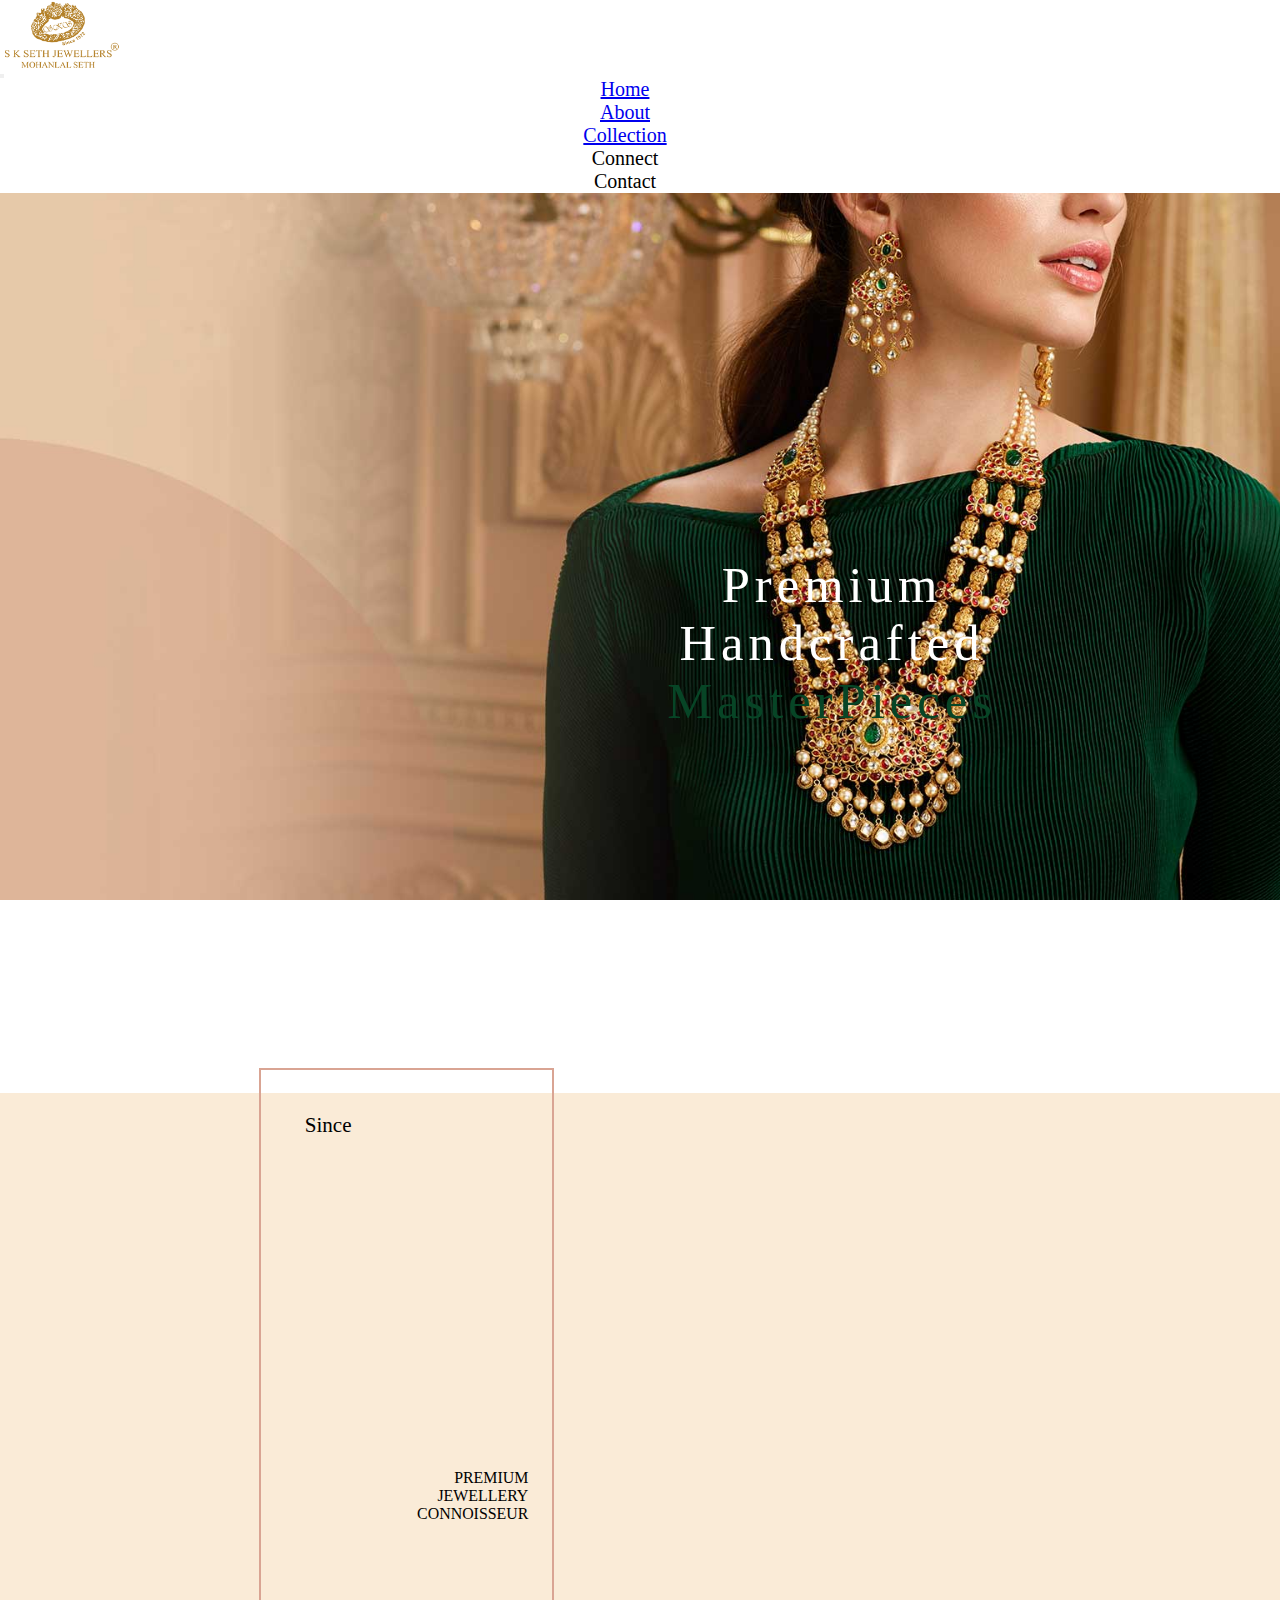
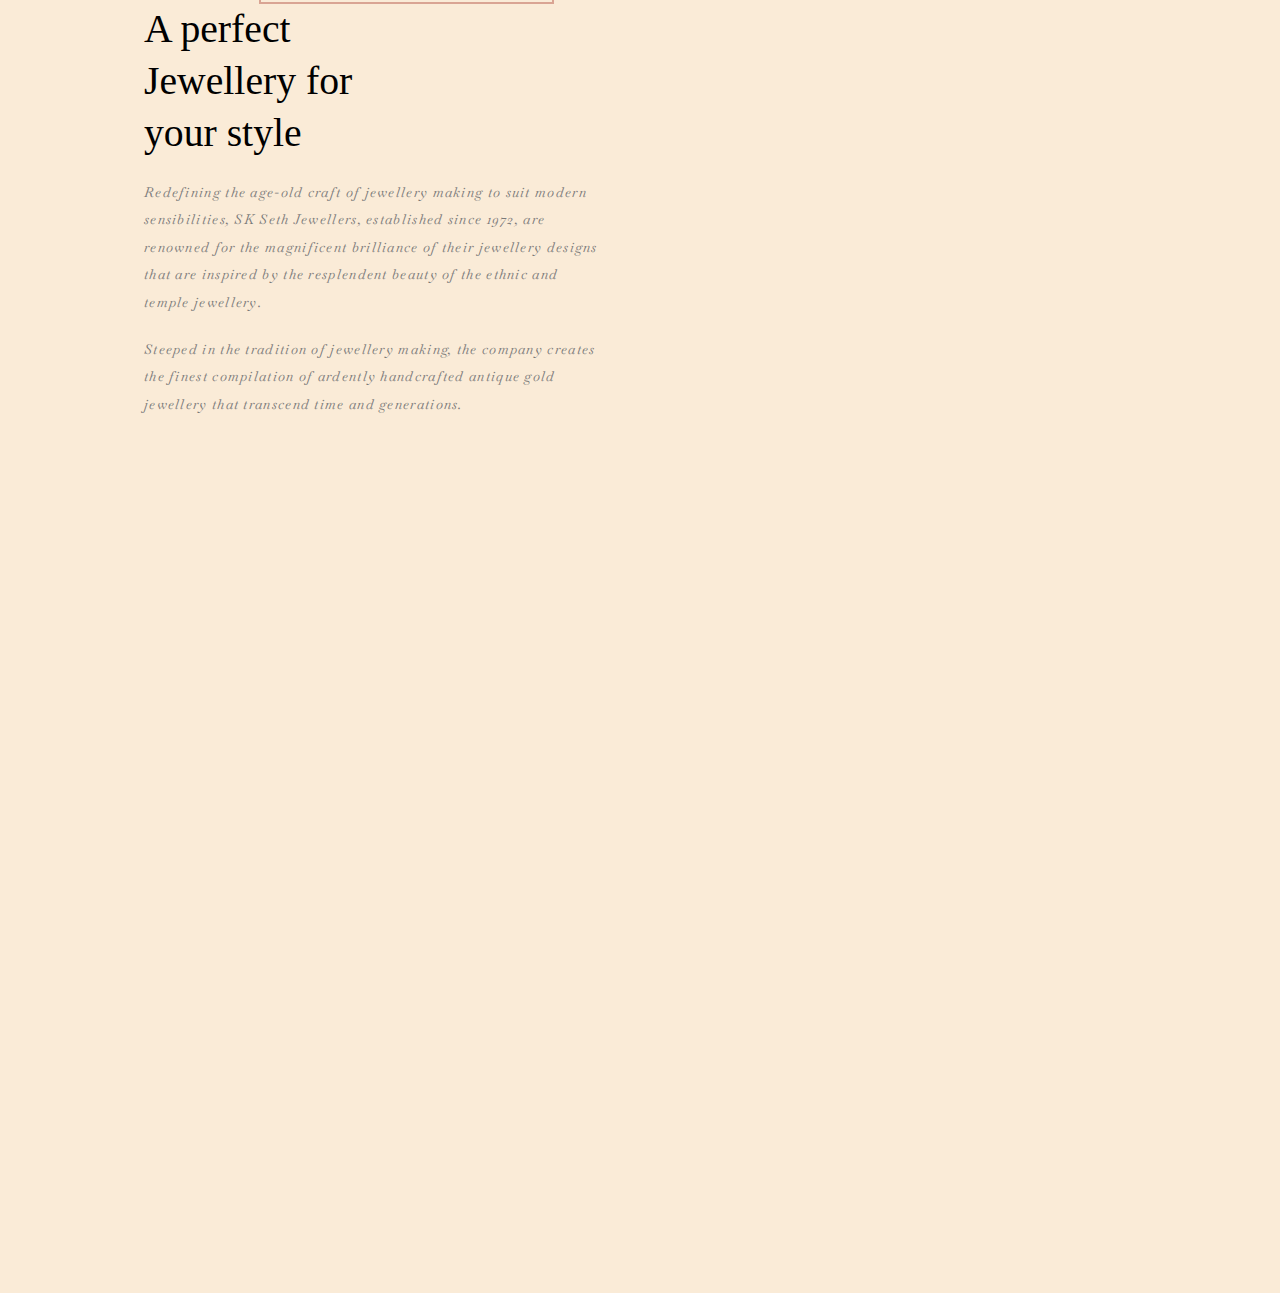
==== index.html @ 6261dfc8 "first commit" ====
<!doctype html>
<html lang="en">
  <head>
    <meta charset="utf-8">
    <meta name="viewport" content="width=device-width, initial-scale=1">
    <title>Bootstrap demo</title>
    <link rel="stylesheet" href="main.css">
    <link href="https://cdn.jsdelivr.net/npm/bootstrap@5.3.0/dist/css/bootstrap.min.css" rel="stylesheet" integrity="sha384-9ndCyUaIbzAi2FUVXJi0CjmCapSmO7SnpJef0486qhLnuZ2cdeRhO02iuK6FUUVM" crossorigin="anonymous">
  </head>
  <body>


  <div class="col">

    <nav class="navbar navbar-expand-lg  fixed-top">
        <div class="container-fluid">
            <a class="navbar-brand" href="index.html">
                <img src="./assets//logo.png" class="m-3 ms-5 logo" alt="Bootstrap" width="120" height="70">
              </a>
          <button class="navbar-toggler" type="button" data-bs-toggle="collapse" data-bs-target="#navbarNav" aria-controls="navbarNav" aria-expanded="false" aria-label="Toggle navigation">
            <span class="navbar-toggler-icon"></span>
          </button>
          <div class="collapse navbar-collapse" id="navbarNav">
            <ul class="navbar-nav menu2">
              <li class="nav-item">
                <a class="nav-link" aria-current="page" href="index.html">Home</a>
              </li>
              <li class="nav-item">
                <a class="nav-link" href="#">About</a>
              </li>
              <li class="nav-item">
                <a class="nav-link" href="#">Collection</a>
              </li>
              <li class="nav-item">
                <a class="nav-link">Connect</a>
              </li>
              <li class="nav-item">
                <a class="nav-link">Contact</a>
              </li>
            </ul>
          </div>
        </div>
      </nav>


<!---------------------------------------------------------------------------------------------------- section 1  ---------------------------------------------------------------------------->
    <div class="row section sec-1">
        <div class="main-text">
            <div class="premium title-1 text-start">Premium<br>
                Handcrafted<br>
                <div class="masterpiece">
                    MasterPieces
                </div>
            </div>
        </div>

    </div>

<!---------------------------------------------------------------------------------------------------- section 2  ---------------------------------------------------------------------------->
    <div class="section sec-2">
      <div class="row align-items-center main-wrapper-sec-2">
      <div class="col left-wrapper">
        <div class="square">
          <div class="left-main-text-wrapper">
            <div class="square-text-wrapper-top">
            <div class="since">Since</div>
            <div class="year">1972</div>
            </div>
            <div class="square-text-wrapper-bottom">
              <div class="premium-jew-connoisseur">
                <span>PREMIUM</span><br>
                <span>JEWELLERY</span><br>
                <spn>CONNOISSEUR</spn></div>
            </div>
          </div>
      </div>
      </div>
      <div class="col right-wrapper">
        <div class="right-text-wrapper">
          A perfect <br>Jewellery for <br>your style
        </div>
        <div class="right-text-description-wrapper">
          <p class="description para-1">Redefining the age-old craft of jewellery making to suit modern sensibilities, SK Seth Jewellers, established since 1972, are renowned for the magnificent brilliance of their jewellery designs that are inspired by the resplendent beauty of the ethnic and temple jewellery.</p>
          <p class="description para-2">Steeped in the tradition of jewellery making, the company creates the finest compilation of ardently handcrafted antique gold jewellery that transcend time and generations.</p>
        </div>
      </div>
    </div>
    </div>  

<!---------------------------------------------------------------------------------------------------- section 3  ---------------------------------------------------------------------------->
    <div class="row section sec-3">

  </div>

    <script src="https://cdn.jsdelivr.net/npm/bootstrap@5.3.0/dist/js/bootstrap.bundle.min.js" integrity="sha384-geWF76RCwLtnZ8qwWowPQNguL3RmwHVBC9FhGdlKrxdiJJigb/j/68SIy3Te4Bkz" crossorigin="anonymous"></script>
  </body>
</html>
---- main.css ----
@import url("https://fonts.googleapis.com/css2?family=Baskervville:ital@0;1&display=swap");
* {
  box-sizing: border-box;
  margin: 0;
  padding: 0;
}

body,
html {
  margin: 0;
  padding: 0;
  font-size: 62.5%;
  scroll-behavior: smooth;
  overflow-x: hidden;
}

.section {
  width: 100%;
  height: 100vh;
  background-color: antiquewhite;
  --bs-gutter-x: 0 !important;
  padding: 2rem;
  text-align: center;
  color: var(--color);
  width: 100%;
  min-height: 100vh;
  display: flex;
  flex-direction: column;
  align-items: center;
  justify-content: center;
  background-size: cover;
  background-position: center;
  background-attachment: fixed;
}

.sec-1 {
  background-image: url("./assets/main-banner.jpg");
}

.sec-2 {
  background-image: url("./assets/page2.jpg");
}

.sec-3 {
  background-image: url("./assets/page3.jpg");
}

::-webkit-scrollbar {
  width: 5px;
}

::-webkit-scrollbar-track {
  box-shadow: inset 0 0 5px grey;
  border-radius: 10px;
}

::-webkit-scrollbar-thumb {
  background: hsl(150, 81%, 15%);
  border-radius: 10px;
}

::-webkit-scrollbar-thumb:hover {
  background: #b30000;
}

.navbar {
  background: transparent;
}

.logo {
  display: flex;
  justify-content: center;
  left: 0;
  overflow: hidden;
}

.menu2 li a {
  display: block;
  height: 100%;
  font-size: 20px;
  position: relative;
  display: flex;
  align-items: center;
  justify-content: center;
  transition: all 300ms cubic-bezier(0.075, 0.82, 0.165, 1);
  text-align: center;
  padding: 0 10px;
  margin-right: 30px;
}

.menu2 li a:after,
.menu2 li a:before {
  content: "";
  position: absolute;
  display: block;
  border: 0px solid transparent;
  width: 0%;
  height: 0%;
  transition: all 0.5s ease;
}

.menu2 li a:hover {
  font-weight: 700;
  color: coral;
}

.menu2 li a:after {
  width: 0%;
  height: 0%;
  top: 0;
  left: 0;
  border-top: 2px solid transparent;
  border-left: 2px solid transparent;
}

.menu2 li a:before {
  width: 0%;
  height: 0%;
  right: 0;
  bottom: 0;
  border-bottom: 2px solid transparent;
  border-right: 2px solid transparent;
}

.menu2 li a:hover::before,
.menu2 li a:hover::after {
  width: 100%;
  height: 100%;
  font-weight: bold;
  border-color: #fff;
}

.title-1 {
  font-size: calc(0.7rem + 2vw + 2vh);
  color: white;
  position: relative;
  left: 15vw;
  font-family: Baskerville;
  line-height: normal;
  letter-spacing: 0.5rem;
}

.title-1 .masterpiece {
  color: hsl(150, 81%, 15%);
}

.sec-2 .main-wrapper-sec-2 {
  width: 80%;
}

.left-wrapper {
  width: 50vw;
}
.left-wrapper .square {
  position: relative;
  width: 23vw;
  height: calc(0.3rem + 3vw + 55vh);
  left: 9vw;
  border: solid #D9A493 2px;
}
.left-wrapper .square .left-main-text-wrapper .square-text-wrapper-top {
  position: relative;
  right: 0;
  bottom: 0;
  padding: 15%;
}
.left-wrapper .square .left-main-text-wrapper .square-text-wrapper-top .since {
  font-size: calc(0.7rem + 1.1vw);
  font-family: Butler;
  text-align: left;
  font-weight: 400;
}
.left-wrapper .square .left-main-text-wrapper .square-text-wrapper-top .year {
  background-image: url(./assets/Layer-9.jpg);
  background-repeat: repeat;
  background-attachment: fixed;
  -webkit-background-clip: text;
  -webkit-text-fill-color: transparent;
  font-size: calc(0.3rem + 7vw);
  font-family: Butler;
  text-align: right;
  font-weight: bold;
  text-transform: uppercase;
  -webkit-font-smoothing: antialiased;
  color: black;
}
.left-wrapper .square .left-main-text-wrapper .square-text-wrapper-bottom {
  position: absolute;
  top: 75%;
  right: 8%;
}
.left-wrapper .square .left-main-text-wrapper .square-text-wrapper-bottom .premium-jew-connoisseur {
  font-family: Baskerville;
  font-size: calc(0.5rem + 0.5vw + 0.5vh);
  text-align: right;
}

.right-wrapper {
  position: relative;
  height: 100%;
}
.right-wrapper .right-text-wrapper {
  font-size: calc(0.7rem + 1.5vw + 1.5vh);
  text-align: left;
  font-family: poppin;
  line-height: 1.3;
  font-weight: lighter;
}
.right-wrapper .right-text-description-wrapper .description {
  margin-top: 2rem;
  max-width: 65ch;
  color: #7a7a7a;
  font-style: italic;
  font-family: Baskervville;
  text-align: left;
  font-size: calc(0.6rem + 0.6vw);
  line-height: 2;
  letter-spacing: 1.3px;
}

.left-sec-3 {
  width: 50vw;
}
.left-sec-3 .left-sec-3-wrapper {
  width: 70%;
}
.left-sec-3 .left-sec-3-wrapper .square-above-text {
  position: relative;
  top: 10vh;
  z-index: 2;
  font-size: calc(0.7rem + 2vw + 2vh);
  text-align: left;
  color: white;
}
.left-sec-3 .left-sec-3-wrapper .left-sec-3-square {
  position: relative;
  width: 23vw;
  height: calc(0.3rem + 3vw + 55vh);
  background-color: #D9A493;
  opacity: 0.8;
}

.right-sec-3 {
  width: 50vw;
  background-color: blue;
}

@media (max-width: 700px) {
  .square {
    position: relative;
    width: 25vw !important;
    top: 0;
    height: 50vh !important;
  }
}

/*# sourceMappingURL=main.css.map */
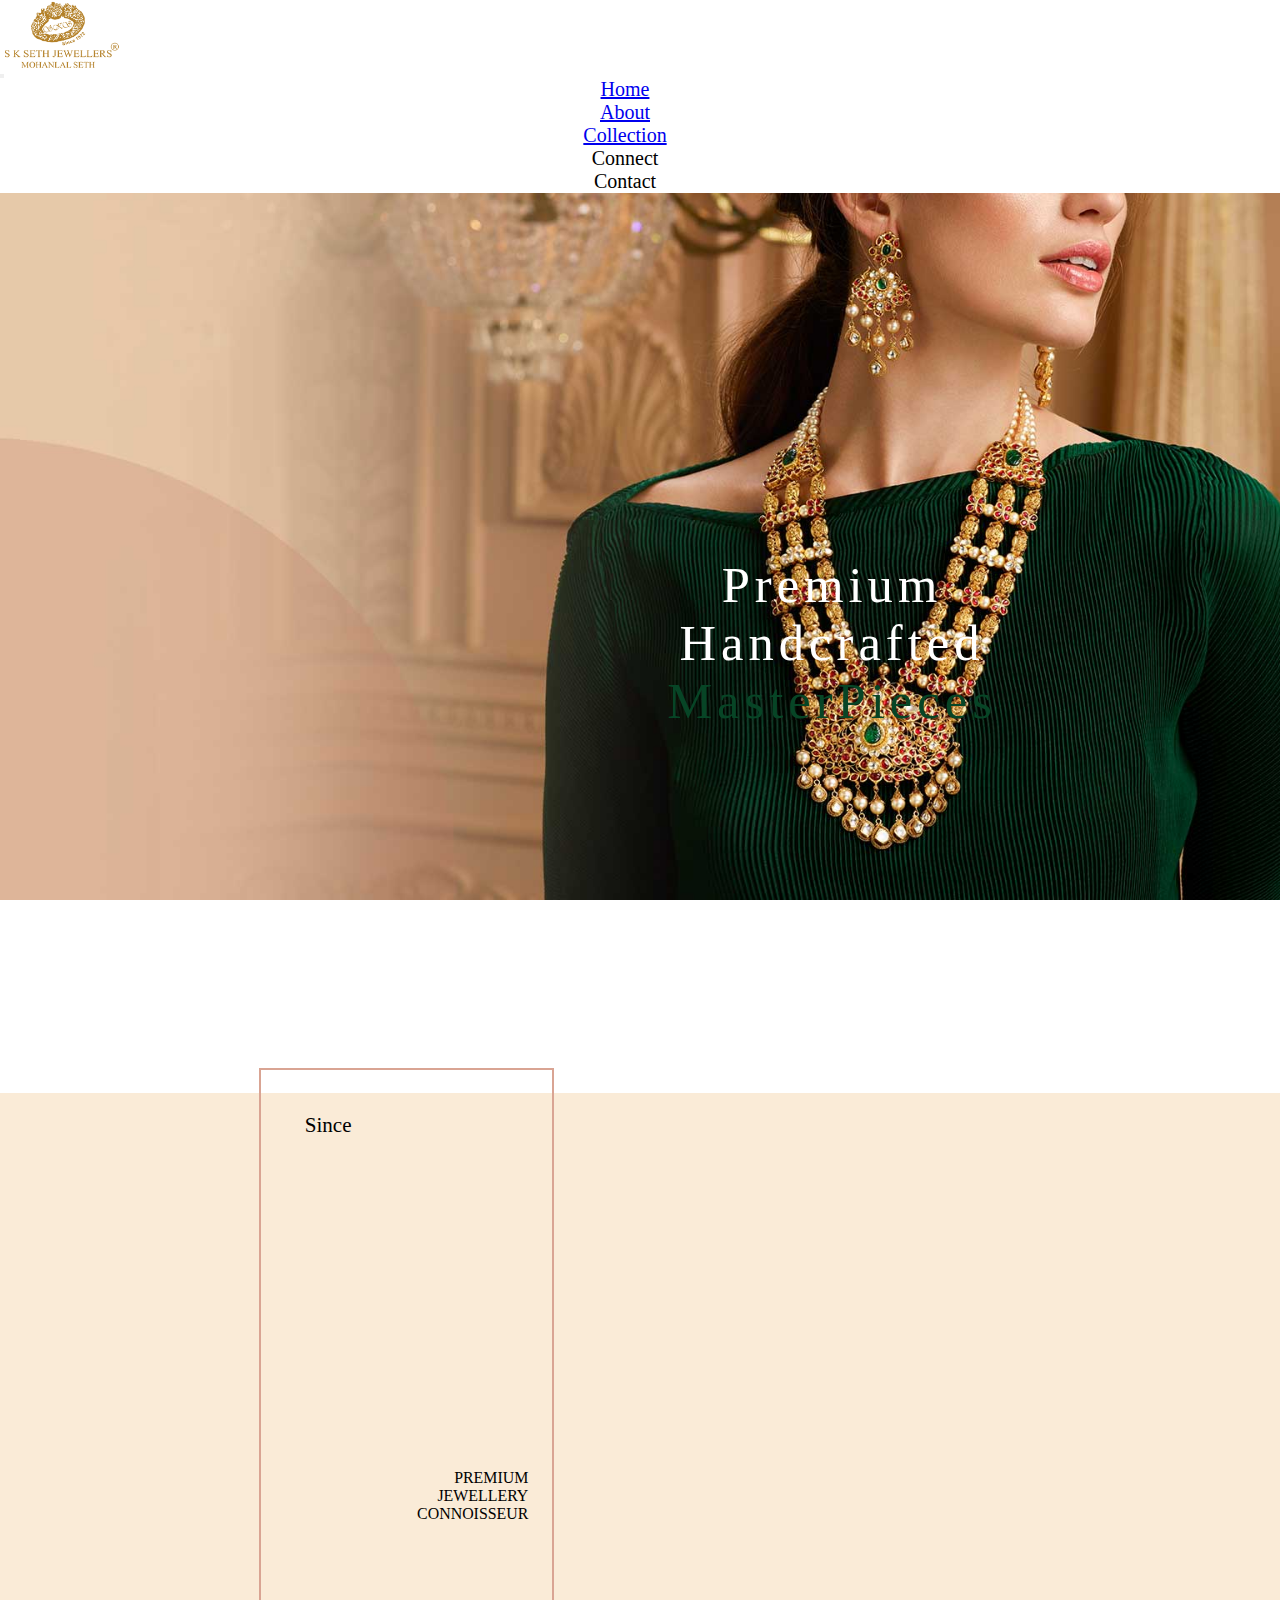
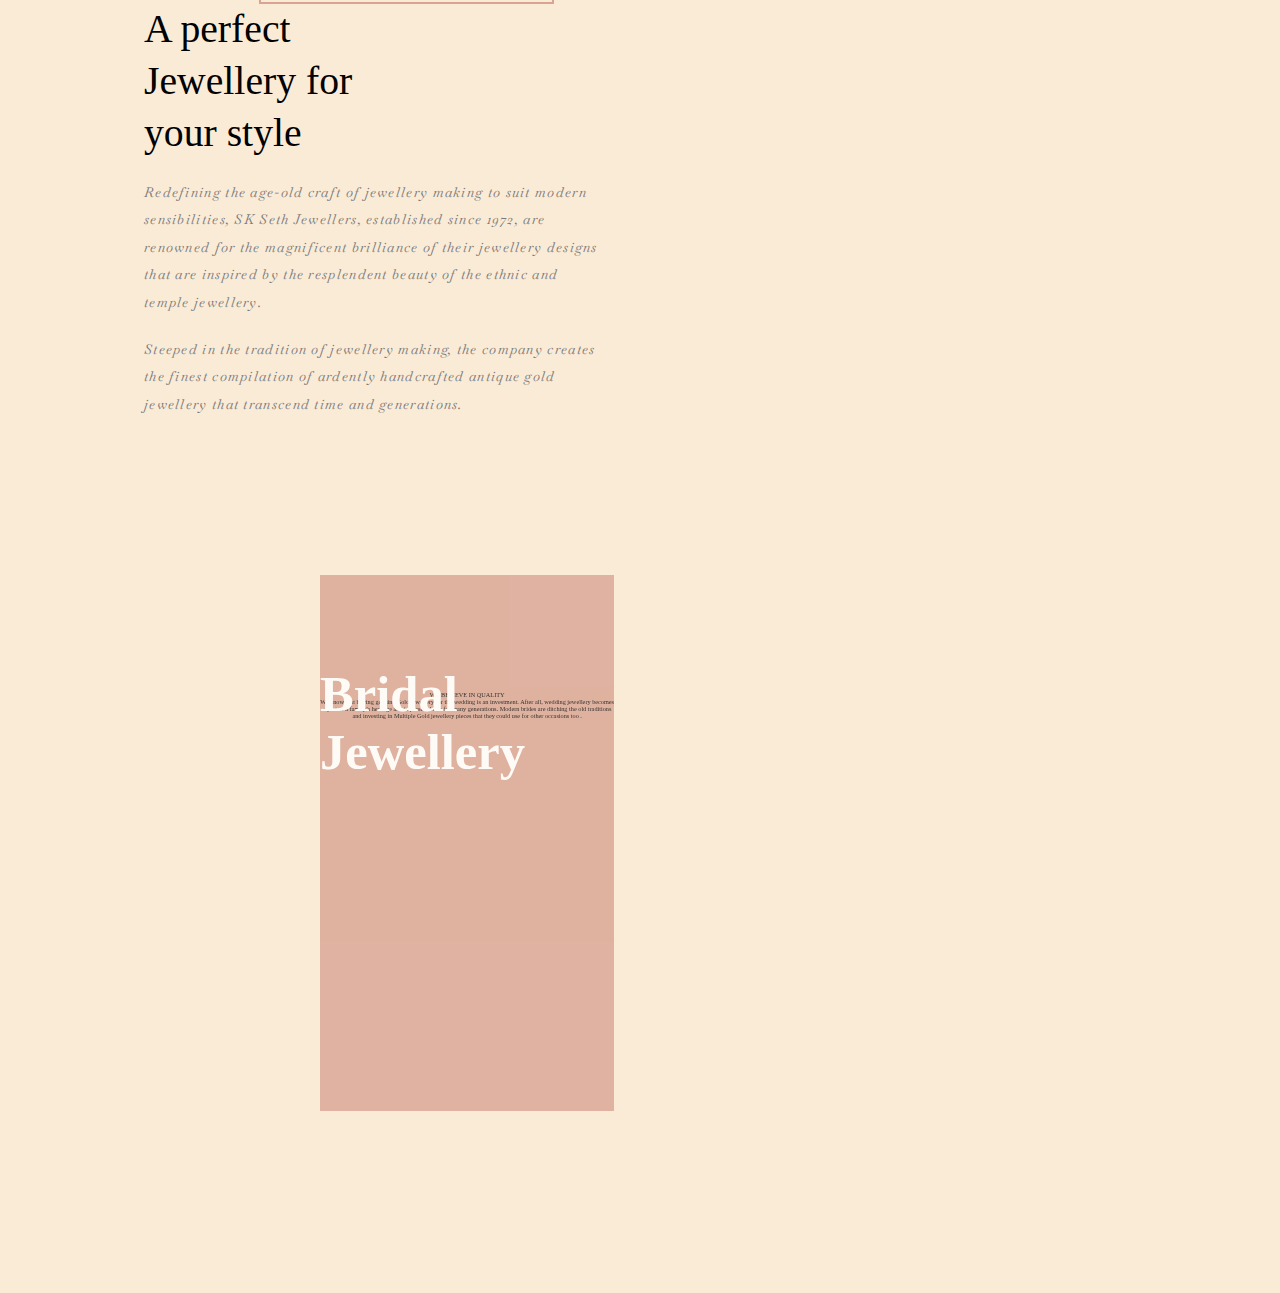
==== commit af1b7ce8: "updated description in meta tag" ====
--- a/index.html
+++ b/index.html
@@ -3,9 +3,12 @@
   <head>
     <meta charset="utf-8">
     <meta name="viewport" content="width=device-width, initial-scale=1">
-    <title>Bootstrap demo</title>
+    <meta http-equiv="X-UA-Compatible" content="IE=edge">
+    <meta name="description" content="Redefining the age-old craft of jewellery making to suit modern sensibilities, SK Seth Jewellers, established since 1972, are renowned for the magnificent.">
+    <title>S K Seth Jewellers</title>
     <link rel="stylesheet" href="main.css">
     <link href="https://cdn.jsdelivr.net/npm/bootstrap@5.3.0/dist/css/bootstrap.min.css" rel="stylesheet" integrity="sha384-9ndCyUaIbzAi2FUVXJi0CjmCapSmO7SnpJef0486qhLnuZ2cdeRhO02iuK6FUUVM" crossorigin="anonymous">
+    
   </head>
   <body>
 
@@ -88,10 +91,22 @@
     </div>  
 
 <!---------------------------------------------------------------------------------------------------- section 3  ---------------------------------------------------------------------------->
-    <div class="row section sec-3">
-
+    <div class="section sec-3">
+      <div class="row main-wrapper-sec-3">
+      <div class="col left-sec-3">
+        <div class="left-sec-3-wrapper">
+          
+          <div class="left-sec-3-square">
+            <h2 class="square-above-text">Bridal <br> Jewellery</h2>
+            <div class="sec-3-square-description"><div class="sec-3-square-title">WE BELIEVE IN QUALITY</div>We know that buying genuine Gold jewellery for the wedding is an investment. After all, wedding jewellery becomes a part of a family’s heritage and is passed down for many generations. Modern brides are ditching the old traditions and investing in Multiple Gold jewellery pieces that they could use for other occasions too .</div>
+          </div>
+        </div>
+      </div>
+      <div class="col right-sec-3"></div>
+    </div>
   </div>
 
+  
     <script src="https://cdn.jsdelivr.net/npm/bootstrap@5.3.0/dist/js/bootstrap.bundle.min.js" integrity="sha384-geWF76RCwLtnZ8qwWowPQNguL3RmwHVBC9FhGdlKrxdiJJigb/j/68SIy3Te4Bkz" crossorigin="anonymous"></script>
   </body>
 </html>
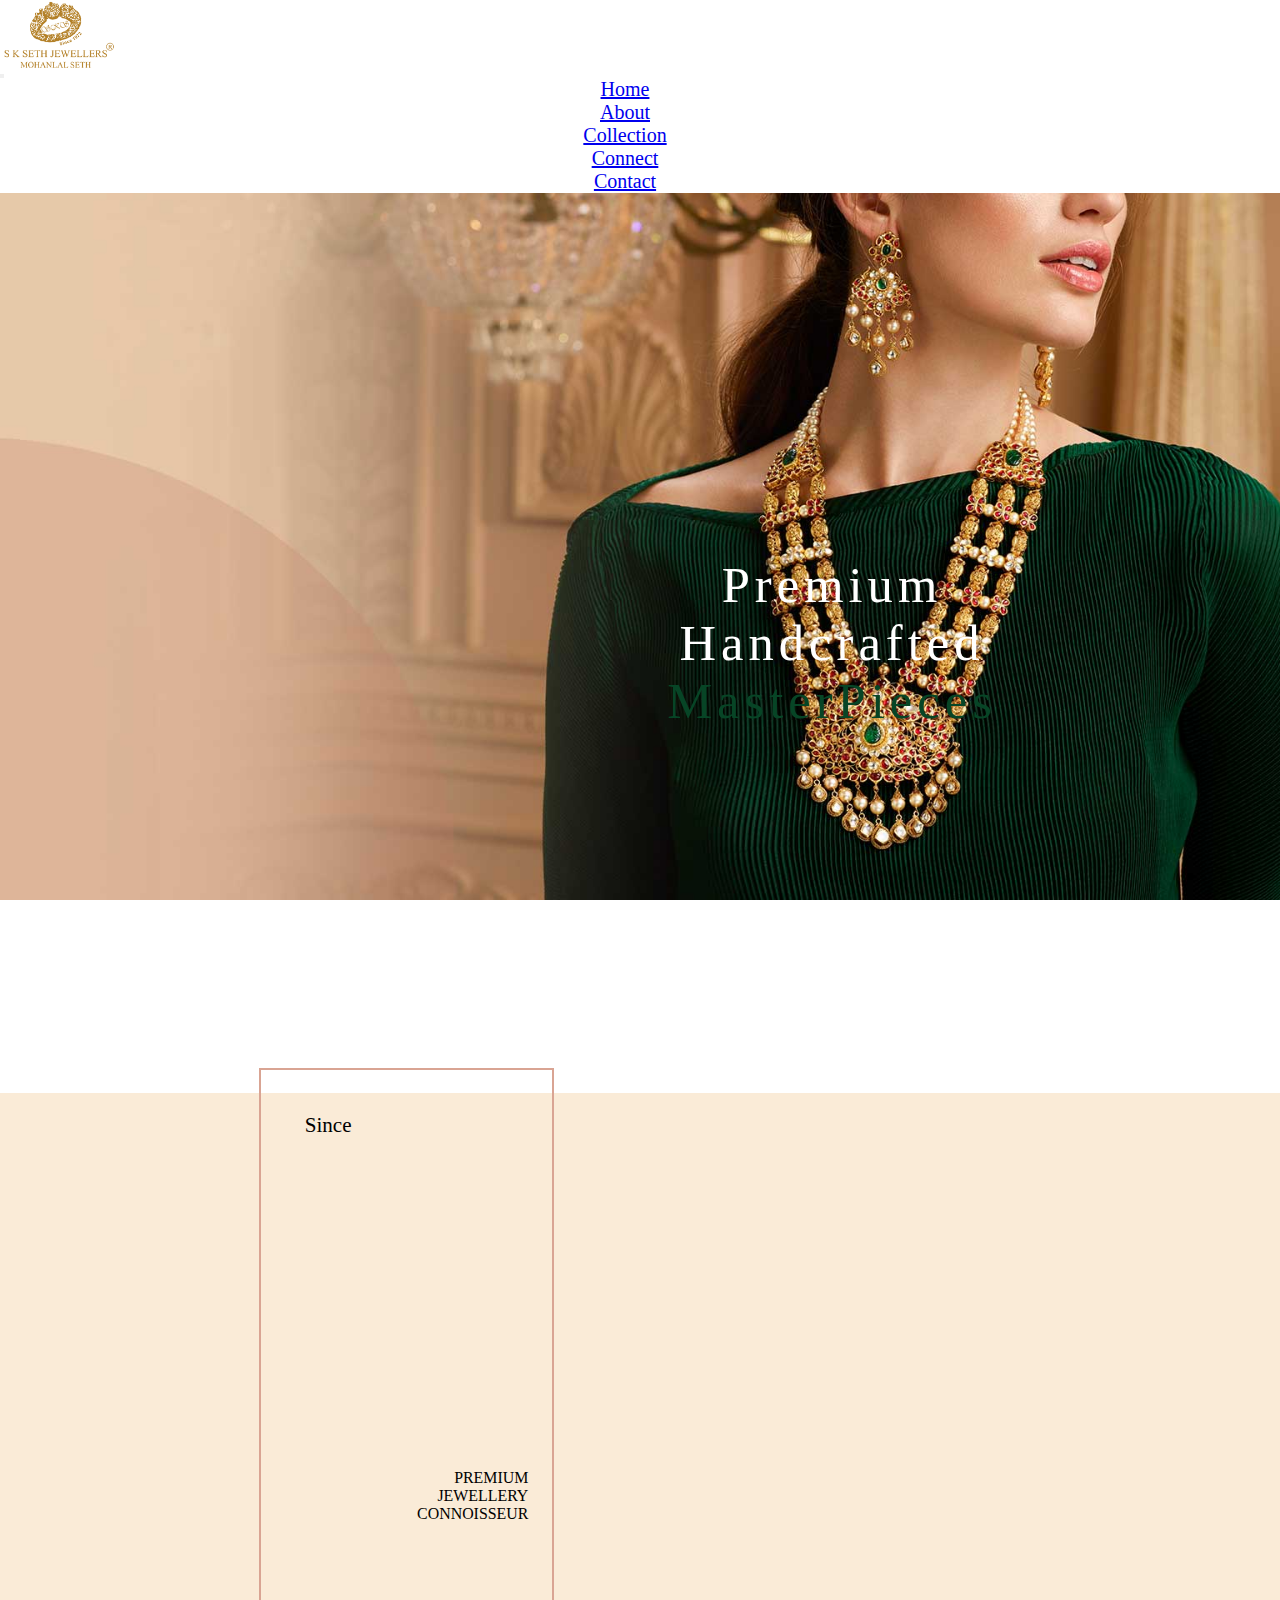
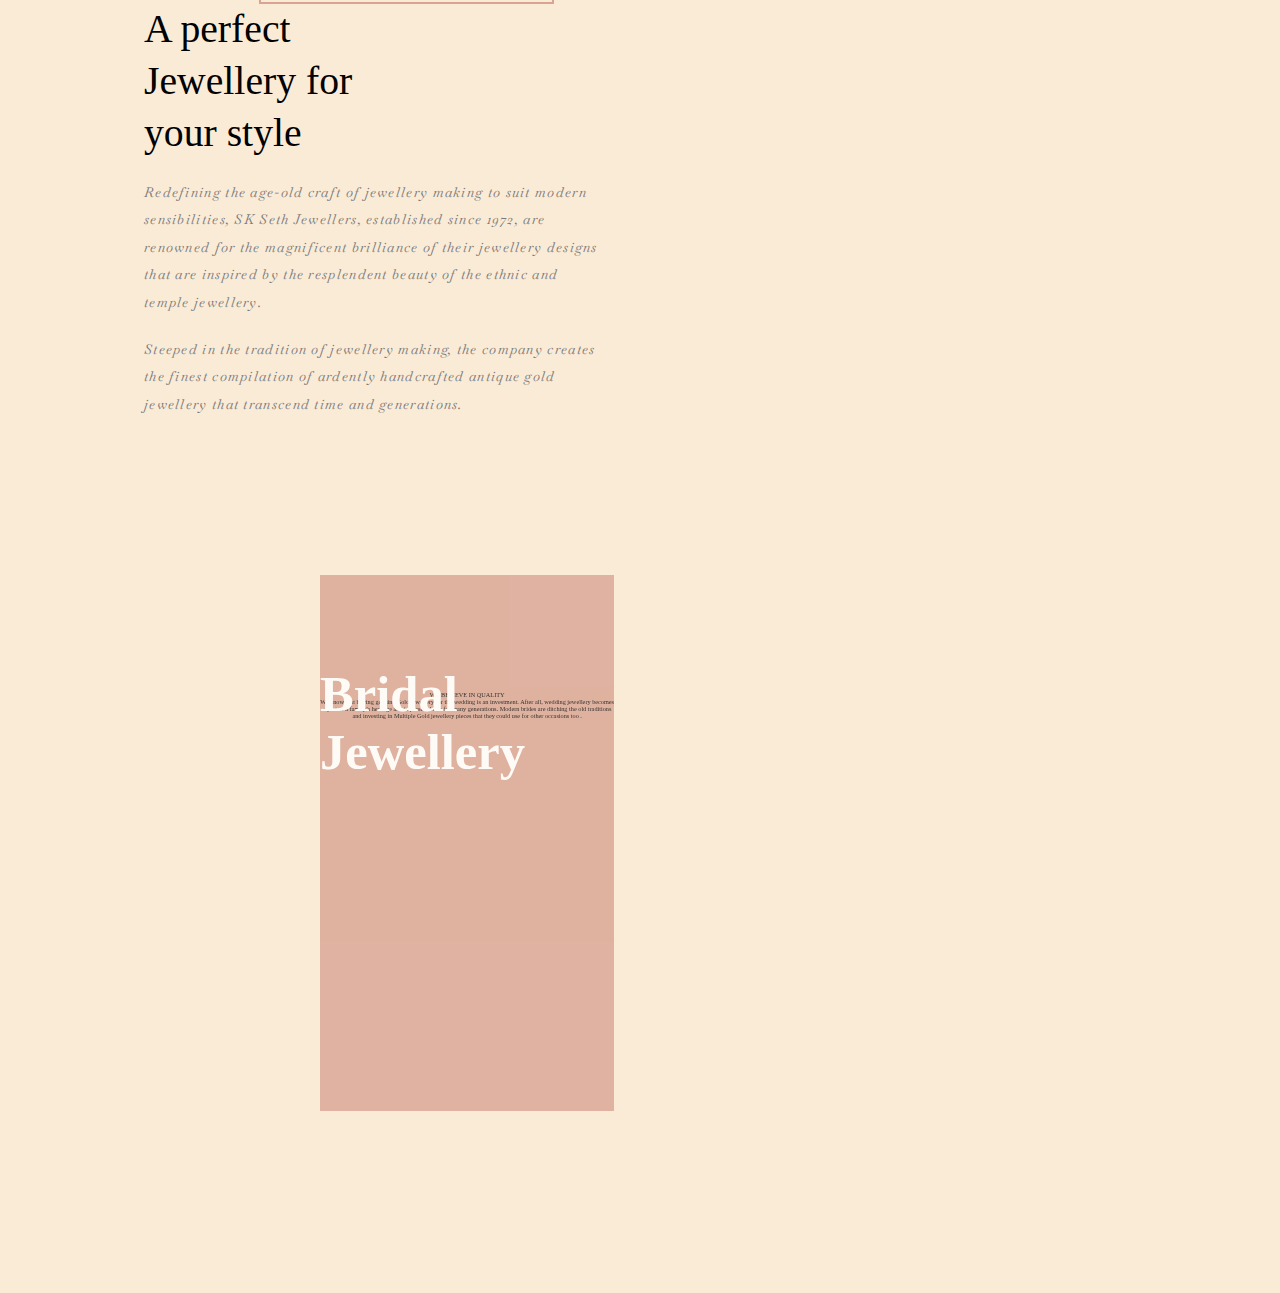
==== commit 1a1813b4: "img-logo" ====
--- a/index.html
+++ b/index.html
@@ -18,7 +18,7 @@
     <nav class="navbar navbar-expand-lg  fixed-top">
         <div class="container-fluid">
             <a class="navbar-brand" href="index.html">
-                <img src="./assets//logo.png" class="m-3 ms-5 logo" alt="Bootstrap" width="120" height="70">
+                <img src="./assets//logo.png" class="m-3 ms-5 logo" alt="Bootstrap" width="115" height="70">
               </a>
           <button class="navbar-toggler" type="button" data-bs-toggle="collapse" data-bs-target="#navbarNav" aria-controls="navbarNav" aria-expanded="false" aria-label="Toggle navigation">
             <span class="navbar-toggler-icon"></span>
@@ -29,16 +29,16 @@
                 <a class="nav-link" aria-current="page" href="index.html">Home</a>
               </li>
               <li class="nav-item">
-                <a class="nav-link" href="#">About</a>
+                <a class="nav-link" href="about.html">About</a>
               </li>
               <li class="nav-item">
-                <a class="nav-link" href="#">Collection</a>
+                <a class="nav-link" href="collection.html">Collection</a>
               </li>
               <li class="nav-item">
-                <a class="nav-link">Connect</a>
+                <a class="nav-link" href="connect.html">Connect</a>
               </li>
               <li class="nav-item">
-                <a class="nav-link">Contact</a>
+                <a class="nav-link" href="contact.html">Contact</a>
               </li>
             </ul>
           </div>
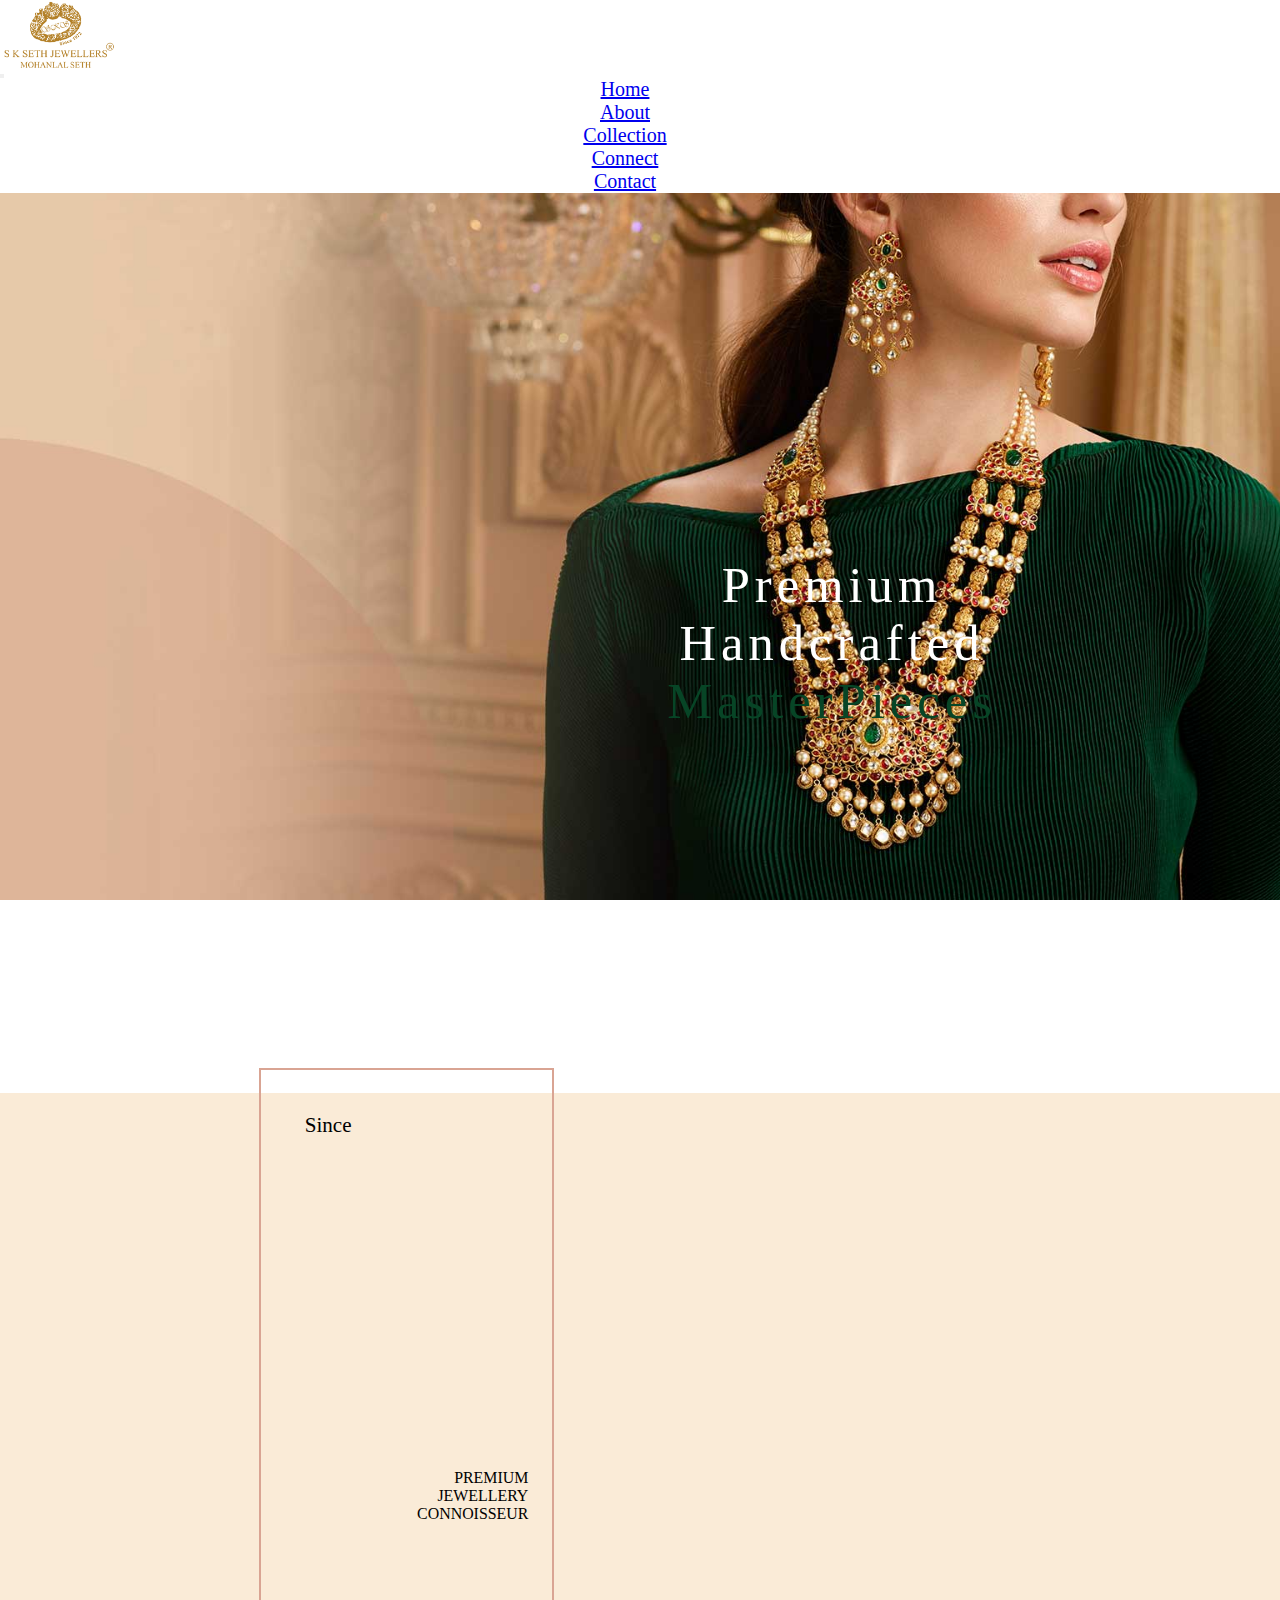
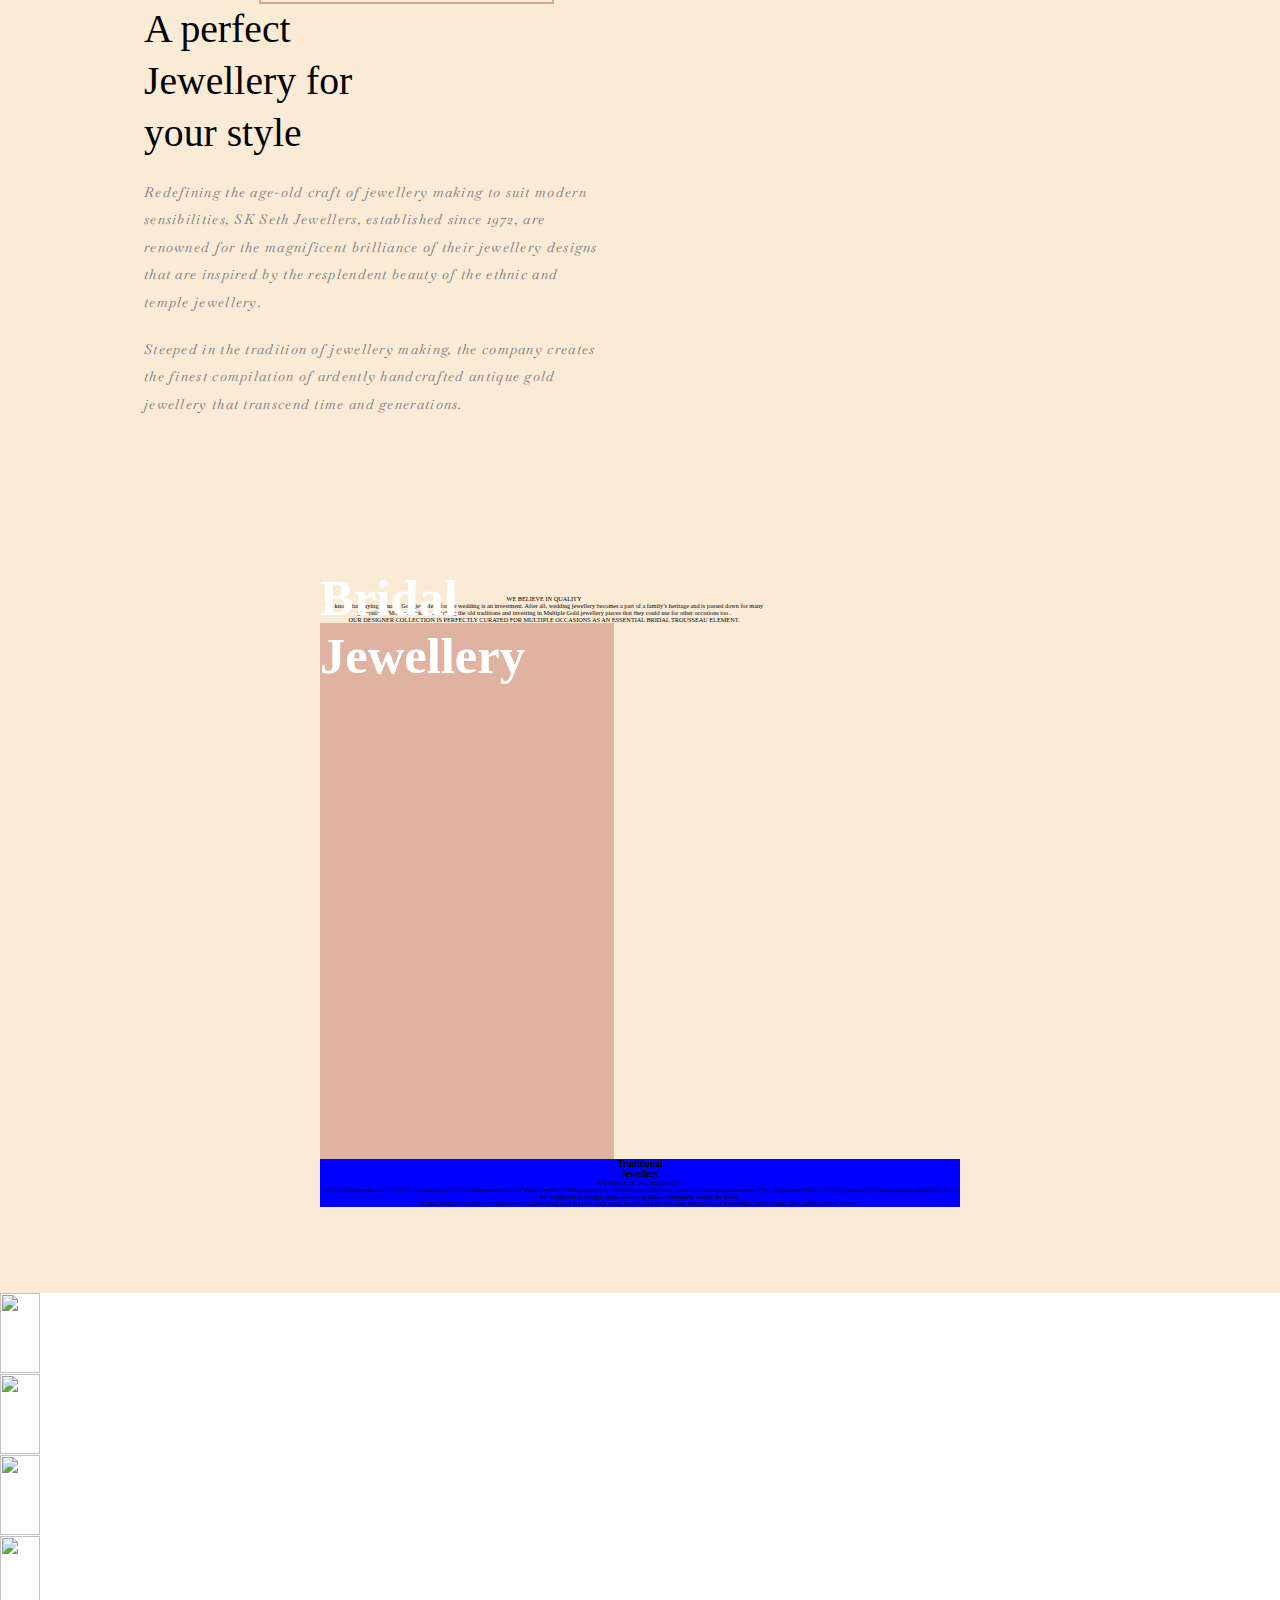
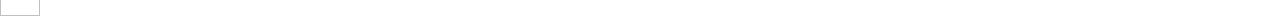
==== commit 42d353a0: "Update index.html" ====
--- a/index.html
+++ b/index.html
@@ -8,14 +8,14 @@
     <title>S K Seth Jewellers</title>
     <link rel="stylesheet" href="main.css">
     <link href="https://cdn.jsdelivr.net/npm/bootstrap@5.3.0/dist/css/bootstrap.min.css" rel="stylesheet" integrity="sha384-9ndCyUaIbzAi2FUVXJi0CjmCapSmO7SnpJef0486qhLnuZ2cdeRhO02iuK6FUUVM" crossorigin="anonymous">
-    
+    <meta name="google-site-verification" content="KprntghtrgTy62u9JYublhtVXWJv1QWO3QgUB98kDW0" />
   </head>
   <body>
 
 
-  <div class="col">
+  <div class="col root-wrapper">
 
-    <nav class="navbar navbar-expand-lg  fixed-top">
+    <nav class="navbar navbar-expand-lg  fixed-top ps-5">
         <div class="container-fluid">
             <a class="navbar-brand" href="index.html">
                 <img src="./assets//logo.png" class="m-3 ms-5 logo" alt="Bootstrap" width="115" height="70">
@@ -35,10 +35,10 @@
                 <a class="nav-link" href="collection.html">Collection</a>
               </li>
               <li class="nav-item">
-                <a class="nav-link" href="connect.html">Connect</a>
+                <a class="nav-link" href="connect.html" >Connect</a>
               </li>
               <li class="nav-item">
-                <a class="nav-link" href="contact.html">Contact</a>
+                <a class="nav-link" data-bs-toggle="offcanvas" href="#offcanvasExample" role="button" aria-controls="offcanvasExample">Contact</a>
               </li>
             </ul>
           </div>
@@ -92,21 +92,54 @@
 
 <!---------------------------------------------------------------------------------------------------- section 3  ---------------------------------------------------------------------------->
     <div class="section sec-3">
-      <div class="row main-wrapper-sec-3">
-      <div class="col left-sec-3">
+      <div class="main-wrapper-sec-3">
+      <div class="left-sec-3 ">
         <div class="left-sec-3-wrapper">
-          
-          <div class="left-sec-3-square">
+          <div class="sec-3-square-description">
             <h2 class="square-above-text">Bridal <br> Jewellery</h2>
-            <div class="sec-3-square-description"><div class="sec-3-square-title">WE BELIEVE IN QUALITY</div>We know that buying genuine Gold jewellery for the wedding is an investment. After all, wedding jewellery becomes a part of a family’s heritage and is passed down for many generations. Modern brides are ditching the old traditions and investing in Multiple Gold jewellery pieces that they could use for other occasions too .</div>
+            <div class="sec-3-square-title">WE BELIEVE IN QUALITY</div>
+           <p>We know that buying genuine Gold jewellery for the wedding is an investment. After all, wedding jewellery becomes a part of a family’s heritage and is passed down for many generations. Modern brides are ditching the old traditions and investing in Multiple Gold jewellery pieces that they could use for other occasions too . <div id="line-sec-3"></div> </p>
+           <p class="sec-3-square-footer">OUR DESIGNER COLLECTION IS PERFECTLY CURATED FOR MULTIPLE OCCASIONS AS AN ESSENTIAL BRIDAL TROUSSEAU ELEMENT.</p>
           </div>
+          <div class="left-sec-3-square"> </div>
         </div>
       </div>
-      <div class="col right-sec-3"></div>
+      <div class="right-sec-3">
+        <div class="right-sec-3-wrapper">
+          <div class="sec-3-square-description">
+            <h2 class="square-above-text">Traditional  <br> Jewellery</h2>
+            <div class="sec-3-square-title">WE BELIEVE IN CREATIVITY</div>
+           <p>Ethnic Gold jewellery is part of our rich heritage and is an indispensable part of Indian weddings. The jewellery is crafted in pure gold with precious or semi-precious stones. The designs are ruled by motifs of gods and goddesses and are absolutely loved by Traditional & Modern brides across the Indian community around the globe.<div id="line-sec-3"></div> </p>
+           <p class="sec-3-square-footer">A MASTERPIECE WHICH HAS BEEN HANDCRAFTED WITH LOVE AND PERFECTION BY OUR MASTER CRAFTSMEN SPREADING THE BEAUTIFUL VIBES.</p>
+          </div>
+          <div class="right-sec-3-square"> </div>
+        </div>
+      </div>
     </div>
   </div>
 
-  
+
+
+
+
+
+
+
+  <div class="offcanvas offcanvas-bottom" tabindex="-1" id="offcanvasExample" aria-labelledby="offcanvasExampleLabel">
+    <div class="row">
+      <div class="col">
+      <div class="row"  aria-current="true"> <img src="./assets/facebook.png" width="40" height="80"/> </div>
+      <div class="row" aria-current="true"> <img src="./assets/instagram.png" width="40" height="80"/> </div>
+    </div>
+    <div class="col">
+      <div class="row" aria-current="true"> <img src="./assets/whatsapp.png" width="40" height="80"/> </div>
+      <div class="row" aria-current="true"> <img src="./assets/pinterest.png" width="40" height="80"/> </div>
+    </div>
+    </div>
+    
+  </div>
+
+
     <script src="https://cdn.jsdelivr.net/npm/bootstrap@5.3.0/dist/js/bootstrap.bundle.min.js" integrity="sha384-geWF76RCwLtnZ8qwWowPQNguL3RmwHVBC9FhGdlKrxdiJJigb/j/68SIy3Te4Bkz" crossorigin="anonymous"></script>
   </body>
 </html>
